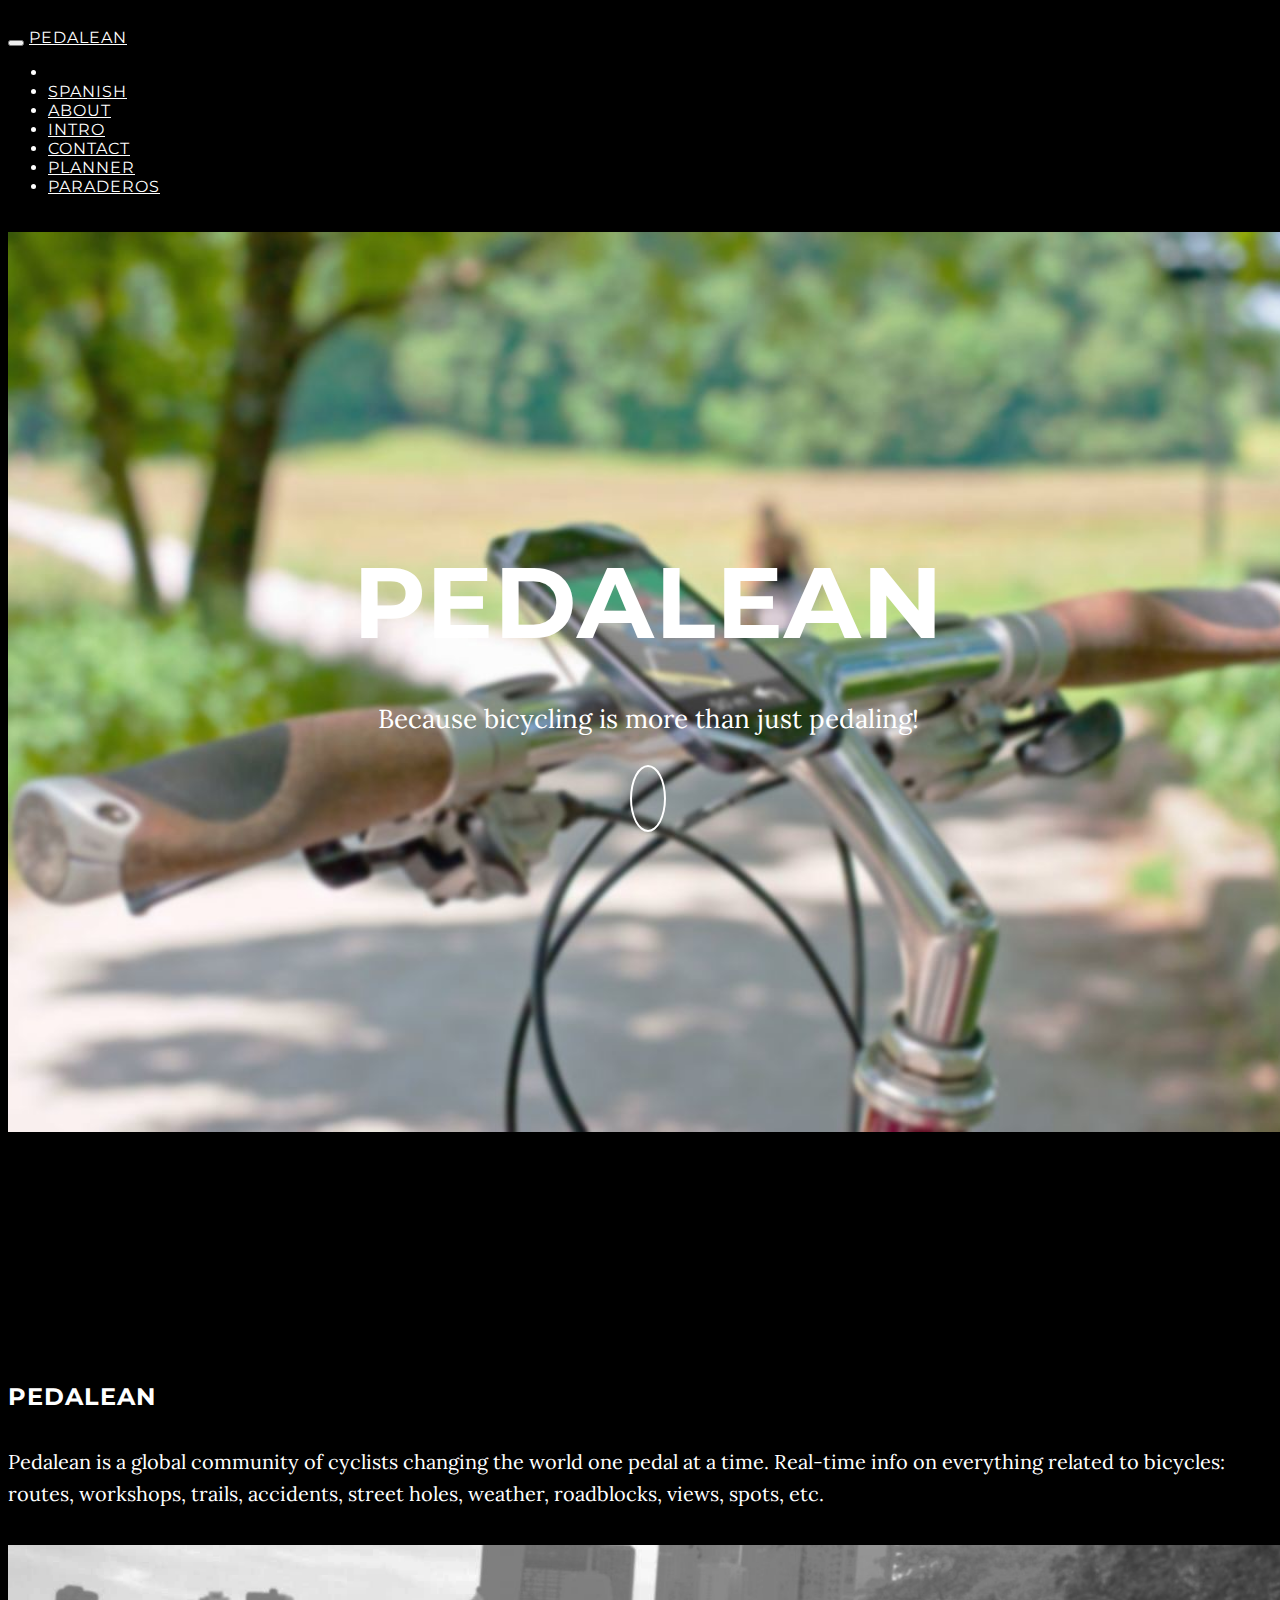
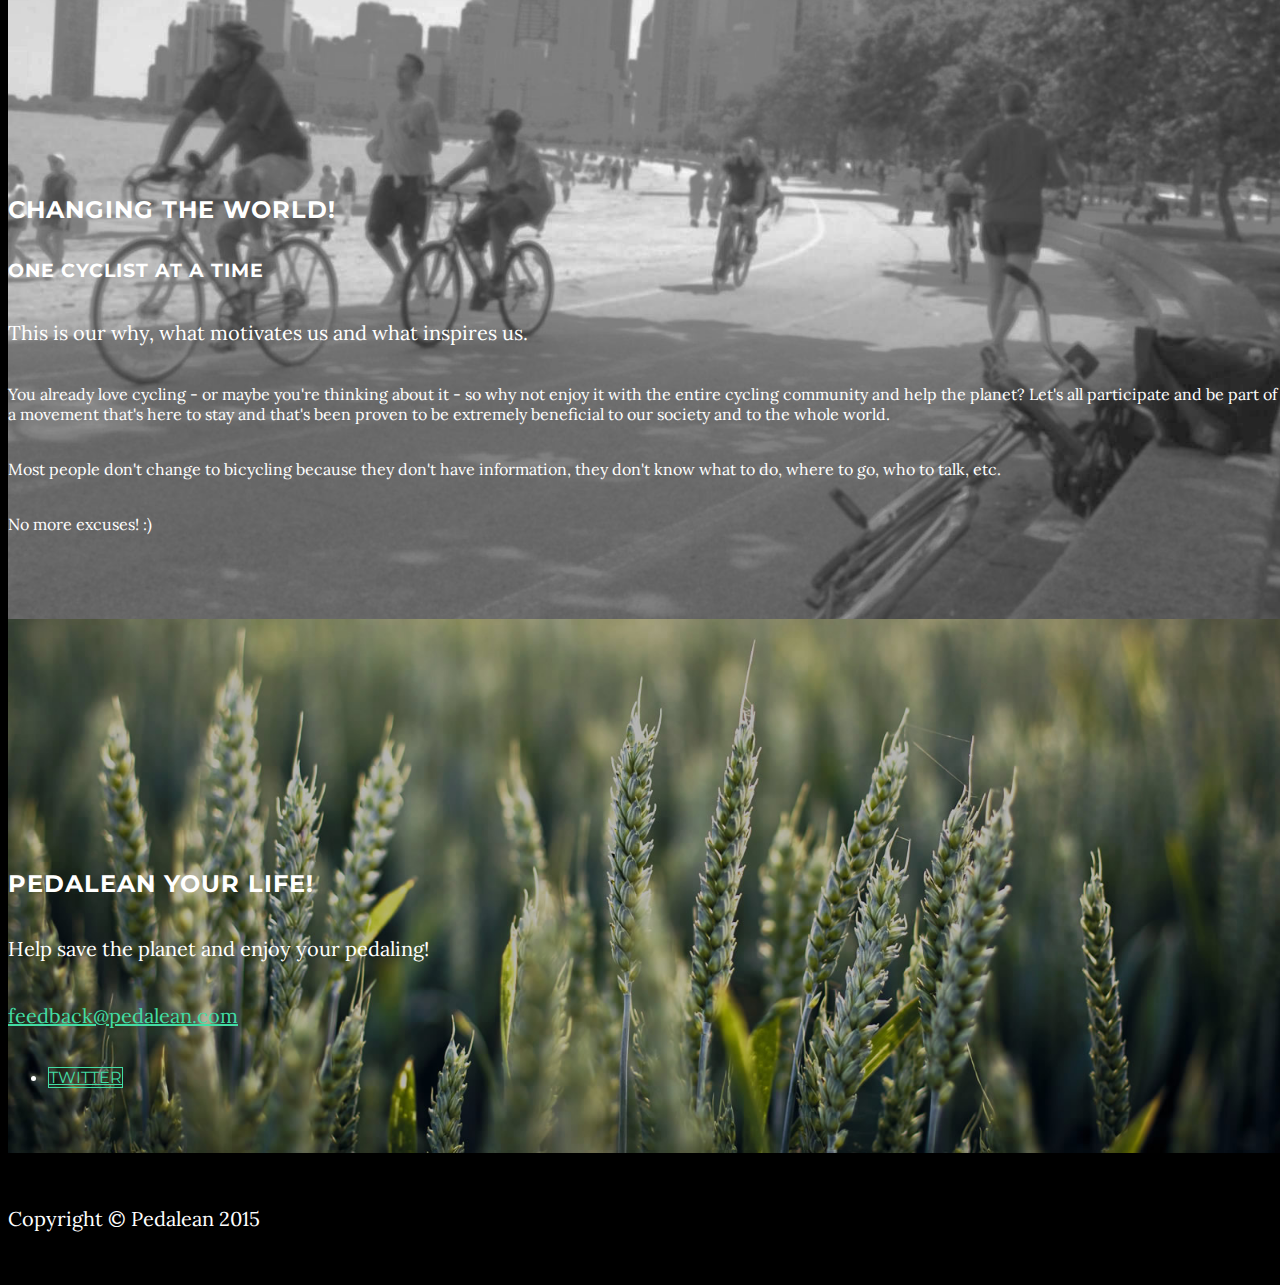
==== en/index.html @ 8495d19e "add en" ====
<!DOCTYPE html>
<html lang="en">

<head>

    <meta charset="utf-8">
    <meta http-equiv="X-UA-Compatible" content="IE=edge">
    <meta name="viewport" content="width=device-width, initial-scale=1">
    <meta name="description" content="">
    <meta name="author" content="">

    <title>Pedalean</title>

    <!-- Bootstrap Core CSS -->
    <link href="/css/bootstrap.min.css" rel="stylesheet">

    <!-- Custom CSS -->
    <link href="/css/grayscale.css" rel="stylesheet">

    <!-- Custom Fonts -->
    <link href="font-awesome/css/font-awesome.min.css" rel="stylesheet" type="text/css">
    <link href="http://fonts.googleapis.com/css?family=Lora:400,700,400italic,700italic" rel="stylesheet" type="text/css">
    <link href="http://fonts.googleapis.com/css?family=Montserrat:400,700" rel="stylesheet" type="text/css">

    <!-- HTML5 Shim and Respond.js IE8 support of HTML5 elements and media queries -->
    <!-- WARNING: Respond.js doesn't work if you view the page via file:// -->
    <!--[if lt IE 9]>
        <script src="https://oss.maxcdn.com/libs/html5shiv/3.7.0/html5shiv.js"></script>
        <script src="https://oss.maxcdn.com/libs/respond.js/1.4.2/respond.min.js"></script>
    <![endif]-->

    <script>(function(){var w=window;var ic=w.Intercom;if(typeof ic==="function"){ic('reattach_activator');ic('update',intercomSettings);}else{var d=document;var i=function(){i.c(arguments)};i.q=[];i.c=function(args){i.q.push(args)};w.Intercom=i;function l(){var s=d.createElement('script');s.type='text/javascript';s.async=true;s.src='https://widget.intercom.io/widget/qs9r15j3';var x=d.getElementsByTagName('script')[0];x.parentNode.insertBefore(s,x);}if(w.attachEvent){w.attachEvent('onload',l);}else{w.addEventListener('load',l,false);}}})()</script>

</head>

<body id="page-top" data-spy="scroll" data-target=".navbar-fixed-top">

    <!-- Navigation -->
    <nav class="navbar navbar-custom navbar-fixed-top" role="navigation">
        <div class="container">
            <div class="navbar-header">
                <button type="button" class="navbar-toggle" data-toggle="collapse" data-target=".navbar-main-collapse">
                    <i class="fa fa-bars"></i>
                </button>
                <a class="navbar-brand page-scroll" href="#page-top">
                    <span class="light">Pedalean</span>
                </a>
            </div>

            <!-- Collect the nav links, forms, and other content for toggling -->
            <div class="collapse navbar-collapse navbar-right navbar-main-collapse">
                <ul class="nav navbar-nav">
                    <!-- Hidden li included to remove active class from about link when scrolled up past about section -->
                    <li class="hidden">
                        <a href="#page-top"></a>
                    </li>
                    <li>
                        <a class="page-scroll" href="/">Spanish</a>
                    </li>
                    <li>
                        <a class="page-scroll" href="#about">About</a>
                    </li>
                    <li>
                        <a class="page-scroll" href="#intro">Intro</a>
                    </li>
                    <li>
                        <a class="page-scroll" href="#contact">Contact</a>
                    </li>
                    <li>
                        <a class="page-scroll" href="http://planner.pedalean.com">Planner</a>
                    </li>
                    <li>
                        <a class="page-scroll" href="http://paraderos.pedalean.com">Paraderos</a>
                    </li>
                </ul>
            </div>
            <!-- /.navbar-collapse -->
        </div>
        <!-- /.container -->
    </nav>

    <!-- Intro Header -->
    <header class="intro">
        <div class="intro-body">
            <div class="container">
                <div class="row">
                    <div class="col-md-8 col-md-offset-2">
                        <h1 class="brand-heading">Pedalean</h1>
                        <p class="intro-text">
                            Because bicycling is more than just pedaling!
                        </p>
                        <a href="#about" class="btn btn-circle page-scroll">
                            <i class="fa fa-angle-double-down animated"></i>
                        </a>
                    </div>
                </div>
            </div>
        </div>
    </header>

    <!-- About Section -->
    <section id="about" class="container content-section text-center">
        <div class="row">
            <div class="col-lg-8 col-lg-offset-2">
                <h2>Pedalean</h2>
                <p>
                    Pedalean is a global community of cyclists changing the world one pedal at a time. Real-time info on everything related to bicycles: routes, workshops, trails, accidents, street holes, weather, roadblocks, views, spots, etc.
                </p>
            </div>
        </div>
    </section>

    <!-- Intro Section -->
    <section id="intro" class="container content-section text-center intro-section">
        <div class="row">
            <div class="col-lg-8 col-lg-offset-2">
                <h2>Changing The World!</h2>
                <h3>One Cyclist At A Time</h3>
                <p>
                    This is our why, what motivates us and what inspires us.
                <p>
                </p>
                    You already love cycling - or maybe you're thinking about it - so why not enjoy it with the entire cycling community and help the planet? Let's all participate and be part of a movement that's here to stay and that's been proven to be extremely beneficial to our society and to the whole world.
                <p>
                </p>
                    Most people don't change to bicycling because they don't have information, they don't know what to do, where to go, who to talk, etc.
                <p>
                </p>
                    No more excuses! :)
                </p>
            </div>
        </div>
    </section>

    <!-- Contact Section -->
    <section id="contact" class="container content-section text-center contact-section">
        <div class="row">
            <div class="col-lg-8 col-lg-offset-2">
                <h2>Pedalean Your Life!</h2>
                <p>Help save the planet and enjoy your pedaling!</p>
                <p><a href="mailto:feedback@pedalean.com">feedback@pedalean.com</a>
                </p>
                <ul class="list-inline banner-social-buttons">
                    <li>
                        <a href="https://twitter.com/pedalean" class="btn btn-default btn-lg"><i class="fa fa-twitter fa-fw"></i> <span class="network-name">Twitter</span></a>
                    </li>
<!--                     <li>
                        <a href="https://github.com/IronSummitMedia/startbootstrap" class="btn btn-default btn-lg"><i class="fa fa-github fa-fw"></i> <span class="network-name">Github</span></a>
                    </li>
                    <li>
                        <a href="https://plus.google.com/+Startbootstrap/posts" class="btn btn-default btn-lg"><i class="fa fa-google-plus fa-fw"></i> <span class="network-name">Google+</span></a>
                    </li> -->
                </ul>
            </div>
        </div>
    </section>

    <!-- Map Section -->
    <!-- <div id="map"></div> -->

    <!-- Footer -->
    <footer>
        <div class="container text-center">
            <p>Copyright &copy; Pedalean 2015</p>
        </div>
    </footer>

    <!-- jQuery -->
    <script src="/js/jquery.js"></script>

    <!-- Bootstrap Core JavaScript -->
    <script src="/js/bootstrap.min.js"></script>

    <!-- Plugin JavaScript -->
    <script src="/js/jquery.easing.min.js"></script>

    <!-- Custom Theme JavaScript -->
    <script src="/js/grayscale.js"></script>

    <script>
  (function(i,s,o,g,r,a,m){i['GoogleAnalyticsObject']=r;i[r]=i[r]||function(){
  (i[r].q=i[r].q||[]).push(arguments)},i[r].l=1*new Date();a=s.createElement(o),
  m=s.getElementsByTagName(o)[0];a.async=1;a.src=g;m.parentNode.insertBefore(a,m)
  })(window,document,'script','//www.google-analytics.com/analytics.js','ga');

  ga('create', 'UA-55635298-4', 'auto');
  ga('send', 'pageview');
    </script>

    <!-- start Mixpanel -->
    <script type="text/javascript">(function(f,b){if(!b.__SV){var a,e,i,g;window.mixpanel=b;b._i=[];b.init=function(a,e,d){function f(b,h){var a=h.split(".");2==a.length&&(b=b[a[0]],h=a[1]);b[h]=function(){b.push([h].concat(Array.prototype.slice.call(arguments,0)))}}var c=b;"undefined"!==typeof d?c=b[d]=[]:d="mixpanel";c.people=c.people||[];c.toString=function(b){var a="mixpanel";"mixpanel"!==d&&(a+="."+d);b||(a+=" (stub)");return a};c.people.toString=function(){return c.toString(1)+".people (stub)"};i="disable track track_pageview track_links track_forms register register_once alias unregister identify name_tag set_config people.set people.set_once people.increment people.append people.union people.track_charge people.clear_charges people.delete_user".split(" ");
for(g=0;g<i.length;g++)f(c,i[g]);b._i.push([a,e,d])};b.__SV=1.2;a=f.createElement("script");a.type="text/javascript";a.async=!0;a.src="undefined"!==typeof MIXPANEL_CUSTOM_LIB_URL?MIXPANEL_CUSTOM_LIB_URL:"//cdn.mxpnl.com/libs/mixpanel-2-latest.min.js";e=f.getElementsByTagName("script")[0];e.parentNode.insertBefore(a,e)}})(document,window.mixpanel||[]);
mixpanel.init("50af3ec91c4d174ef7da73c5a9fba769");</script>
    <!-- end Mixpanel -->

    <script type="text/javascript">
        var mobile = function() {
          return {
            detect: function() {
              var uagent = navigator.userAgent.toLowerCase();
              var list = this.mobiles;
              var ismobile = false;
              for (var d = 0; d < list.length; d += 1) {
                if (uagent.indexOf(list[d]) != -1) {
                  ismobile = true;
                }
              }
              return ismobile;
            },
            mobiles: [
              'midp', '240x320', 'blackberry', 'netfront', 'nokia', 'panasonic',
              'portalmmm', 'sharp', 'sie-', 'sonyericsson', 'symbian',
              'windows ce', 'benq', 'mda', 'mot-', 'opera mini',
              'philips', 'pocket pc', 'sagem', 'samsung', 'sda',
              'sgh-', 'vodafone', 'xda', 'palm', 'iphone',
              'ipod', 'android', 'ipad'
            ]
          };
        }();
        $(document).ready(function() {
            mixpanel.track("Visited Page");
            if (mobile.detect()) {
                mixpanel.register({"Is Mobile":true});
            }else{
                mixpanel.register({"Is Mobile":false});
            }
            window.Intercom('boot', {
              app_id: "qs9r15j3"
            });
        });
    </script>

</body>

</html>
---- css/grayscale.css ----
/*!
 * Start Bootstrap - Grayscale Bootstrap Theme (http://startbootstrap.com)
 * Code licensed under the Apache License v2.0.
 * For details, see http://www.apache.org/licenses/LICENSE-2.0.
 */

body {
    width: 100%;
    height: 100%;
    font-family: Lora,"Helvetica Neue",Helvetica,Arial,sans-serif;
    color: #fff;
    background-color: #000;
}

html {
    width: 100%;
    height: 100%;
}

h1,
h2,
h3,
h4,
h5,
h6 {
    margin: 0 0 35px;
    text-transform: uppercase;
    font-family: Montserrat,"Helvetica Neue",Helvetica,Arial,sans-serif;
    font-weight: 700;
    letter-spacing: 1px;
}

p {
    margin: 0 0 25px;
    font-size: 18px;
    line-height: 1.5;
}

@media(min-width:768px) {
    p {
        margin: 0 0 35px;
        font-size: 20px;
        line-height: 1.6;
    }
}

a {
    color: #42dca3;
    -webkit-transition: all .2s ease-in-out;
    -moz-transition: all .2s ease-in-out;
    transition: all .2s ease-in-out;
}

a:hover,
a:focus {
    text-decoration: none;
    color: #1d9b6c;
}

.light {
    font-weight: 400;
}

.navbar-custom {
    margin-bottom: 0;
    border-bottom: 1px solid rgba(255,255,255,.3);
    text-transform: uppercase;
    font-family: Montserrat,"Helvetica Neue",Helvetica,Arial,sans-serif;
    background-color: #000;
}

.navbar-custom .navbar-brand {
    font-weight: 700;
}

.navbar-custom .navbar-brand:focus {
    outline: 0;
}

.navbar-custom .navbar-brand .navbar-toggle {
    padding: 4px 6px;
    font-size: 16px;
    color: #fff;
}

.navbar-custom .navbar-brand .navbar-toggle:focus,
.navbar-custom .navbar-brand .navbar-toggle:active {
    outline: 0;
}

.navbar-custom a {
    color: #fff;
}

.navbar-custom .nav li a {
    -webkit-transition: background .3s ease-in-out;
    -moz-transition: background .3s ease-in-out;
    transition: background .3s ease-in-out;
}

.navbar-custom .nav li a:hover {
    outline: 0;
    color: rgba(255,255,255,.8);
    background-color: transparent;
}

.navbar-custom .nav li a:focus,
.navbar-custom .nav li a:active {
    outline: 0;
    background-color: transparent;
}

.navbar-custom .nav li.active {
    outline: 0;
}

.navbar-custom .nav li.active a {
    background-color: rgba(255,255,255,.3);
}

.navbar-custom .nav li.active a:hover {
    color: #fff;
}

@media(min-width:768px) {
    .navbar-custom {
        padding: 20px 0;
        border-bottom: 0;
        letter-spacing: 1px;
        background: 0 0;
        -webkit-transition: background .5s ease-in-out,padding .5s ease-in-out;
        -moz-transition: background .5s ease-in-out,padding .5s ease-in-out;
        transition: background .5s ease-in-out,padding .5s ease-in-out;
    }

    .navbar-custom.top-nav-collapse {
        padding: 0;
        border-bottom: 1px solid rgba(255,255,255,.3);
        background: #000;
    }
}

.intro {
    display: table;
    width: 100%;
    height: auto;
    padding: 100px 0;
    text-align: center;
    color: #fff;
    background: url(../img/intro-bg.jpg) no-repeat bottom center scroll;
    background-color: #000;
    -webkit-background-size: cover;
    -moz-background-size: cover;
    background-size: cover;
    -o-background-size: cover;
}

.intro .intro-body {
    display: table-cell;
    vertical-align: middle;
}

.intro .intro-body .brand-heading {
    font-size: 40px;
}

.intro .intro-body .intro-text {
    font-size: 18px;
}

@media(min-width:768px) {
    .intro {
        height: 100%;
        padding: 0;
    }

    .intro .intro-body .brand-heading {
        font-size: 100px;
    }

    .intro .intro-body .intro-text {
        font-size: 26px;
    }
}

.btn-circle {
    width: 70px;
    height: 70px;
    margin-top: 15px;
    padding: 7px 16px;
    border: 2px solid #fff;
    border-radius: 100%!important;
    font-size: 40px;
    color: #fff;
    background: 0 0;
    -webkit-transition: background .3s ease-in-out;
    -moz-transition: background .3s ease-in-out;
    transition: background .3s ease-in-out;
}

.btn-circle:hover,
.btn-circle:focus {
    outline: 0;
    color: #fff;
    background: rgba(255,255,255,.1);
}

.btn-circle i.animated {
    -webkit-transition-property: -webkit-transform;
    -webkit-transition-duration: 1s;
    -moz-transition-property: -moz-transform;
    -moz-transition-duration: 1s;
}

.btn-circle:hover i.animated {
    -webkit-animation-name: pulse;
    -moz-animation-name: pulse;
    -webkit-animation-duration: 1.5s;
    -moz-animation-duration: 1.5s;
    -webkit-animation-iteration-count: infinite;
    -moz-animation-iteration-count: infinite;
    -webkit-animation-timing-function: linear;
    -moz-animation-timing-function: linear;
}

@-webkit-keyframes pulse {    
    0% {
        -webkit-transform: scale(1);
        transform: scale(1);
    }

    50% {
        -webkit-transform: scale(1.2);
        transform: scale(1.2);
    }

    100% {
        -webkit-transform: scale(1);
        transform: scale(1);
    }
}

@-moz-keyframes pulse {    
    0% {
        -moz-transform: scale(1);
        transform: scale(1);
    }

    50% {
        -moz-transform: scale(1.2);
        transform: scale(1.2);
    }

    100% {
        -moz-transform: scale(1);
        transform: scale(1);
    }
}

.content-section {
    padding-top: 100px;
}

.intro-section {
    width: 100%;
    padding: 50px 0;
    color: #fff;
    background: url(../img/intro-section-bg.jpg) no-repeat center center scroll;
    background-color: #000;
    -webkit-background-size: cover;
    -moz-background-size: cover;
    background-size: cover;
    -o-background-size: cover;
}
.contact-section {
    width: 100%;
    padding: 50px 0;
    color: #fff;
    background: url(../img/contact-section-bg.jpg) no-repeat center center scroll;
    background-color: #000;
    -webkit-background-size: cover;
    -moz-background-size: cover;
    background-size: cover;
    -o-background-size: cover;
}

#map {
    width: 100%;
    height: 200px;
    margin-top: 100px;
}

@media(min-width:767px) {
    .content-section {
        padding-top: 250px;
    }

    .download-section {
        padding: 100px 0;
    }

    #map {
        height: 400px;
        margin-top: 250px;
    }
}

.btn {
    border-radius: 0;
    text-transform: uppercase;
    font-family: Montserrat,"Helvetica Neue",Helvetica,Arial,sans-serif;
    font-weight: 400;
    -webkit-transition: all .3s ease-in-out;
    -moz-transition: all .3s ease-in-out;
    transition: all .3s ease-in-out;
}

.btn-default {
    border: 1px solid #42dca3;
    color: #42dca3;
    background-color: transparent;
}

.btn-default:hover,
.btn-default:focus {
    border: 1px solid #42dca3;
    outline: 0;
    color: #000;
    background-color: #42dca3;
}

ul.banner-social-buttons {
    margin-top: 0;
}

@media(max-width:1199px) {
    ul.banner-social-buttons {
        margin-top: 15px;
    }
}

@media(max-width:767px) {
    ul.banner-social-buttons li {
        display: block;
        margin-bottom: 20px;
        padding: 0;
    }

    ul.banner-social-buttons li:last-child {
        margin-bottom: 0;
    }
}

footer {
    padding: 50px 0;
}

footer p {
    margin: 0;
}

::-moz-selection {
    text-shadow: none;
    background: #fcfcfc;
    background: rgba(255,255,255,.2);
}

::selection {
    text-shadow: none;
    background: #fcfcfc;
    background: rgba(255,255,255,.2);
}

img::selection {
    background: 0 0;
}

img::-moz-selection {
    background: 0 0;
}

body {
    webkit-tap-highlight-color: rgba(255,255,255,.2);
}
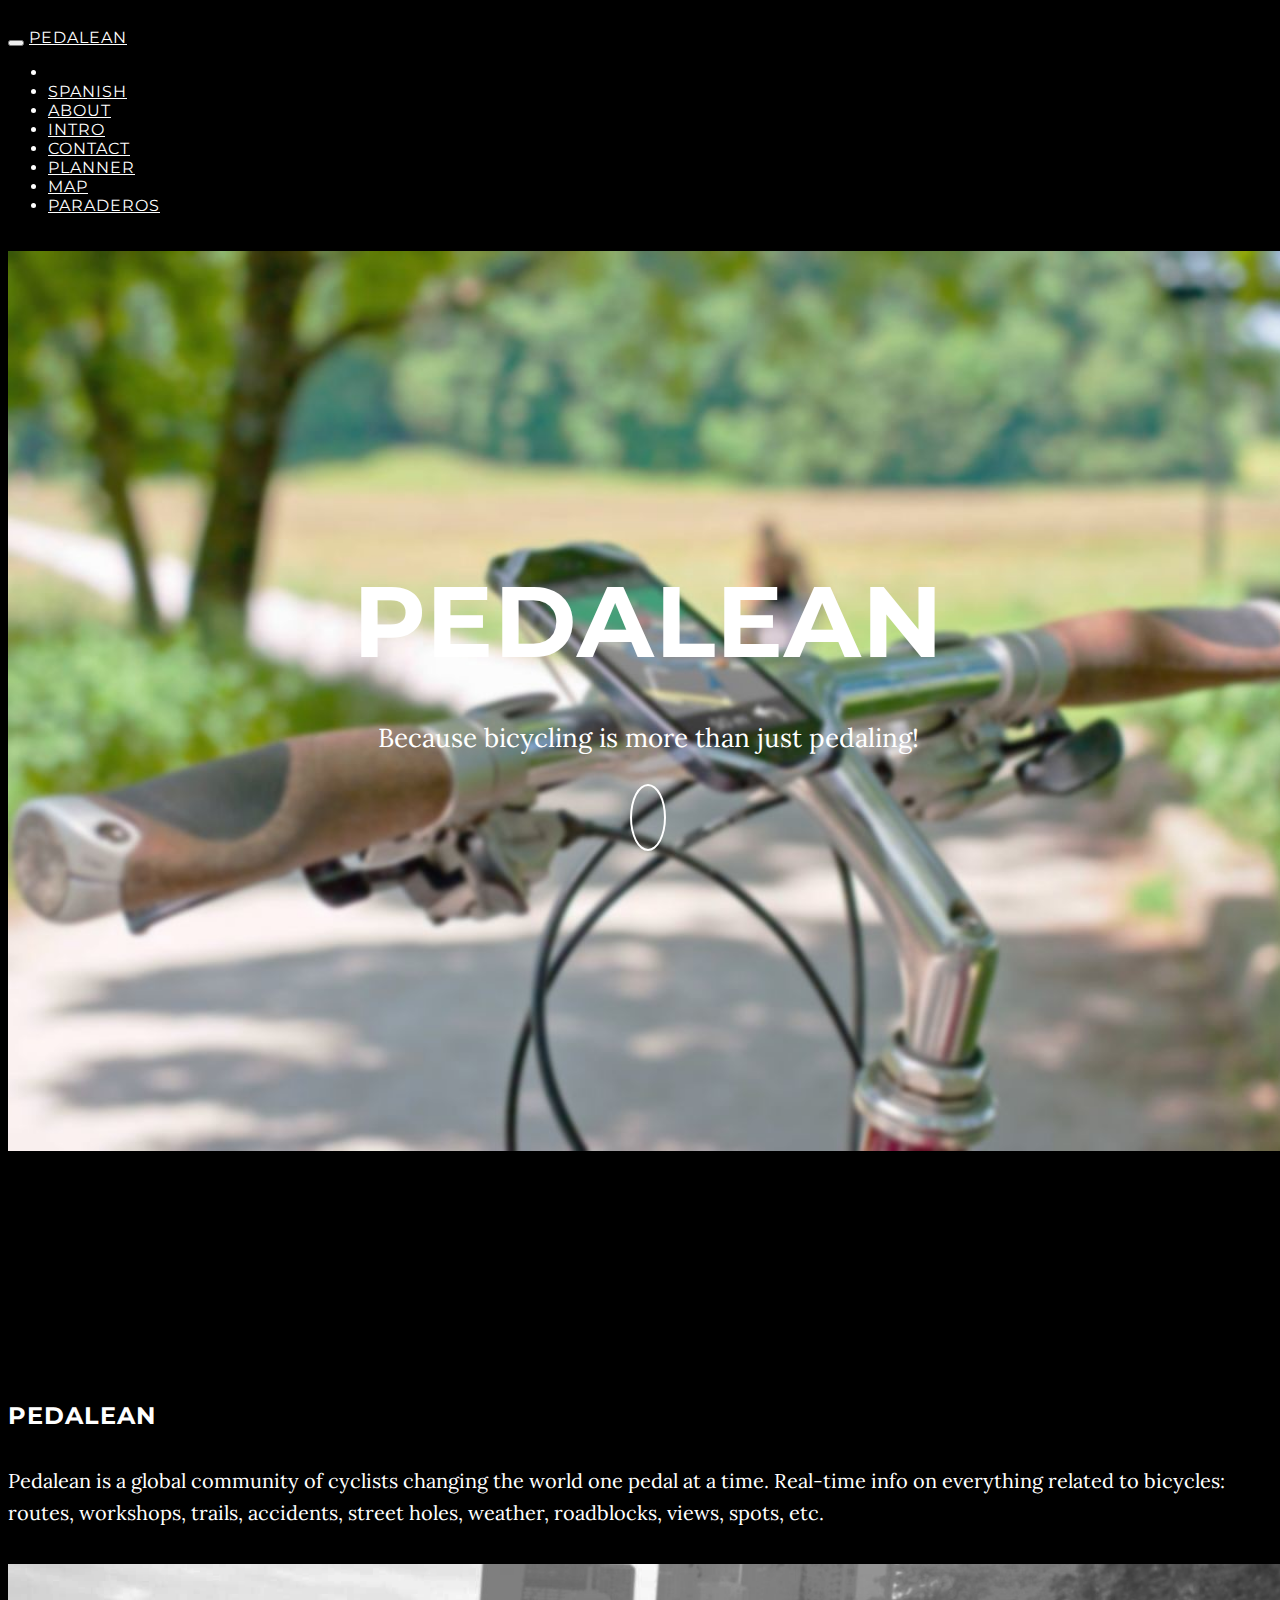
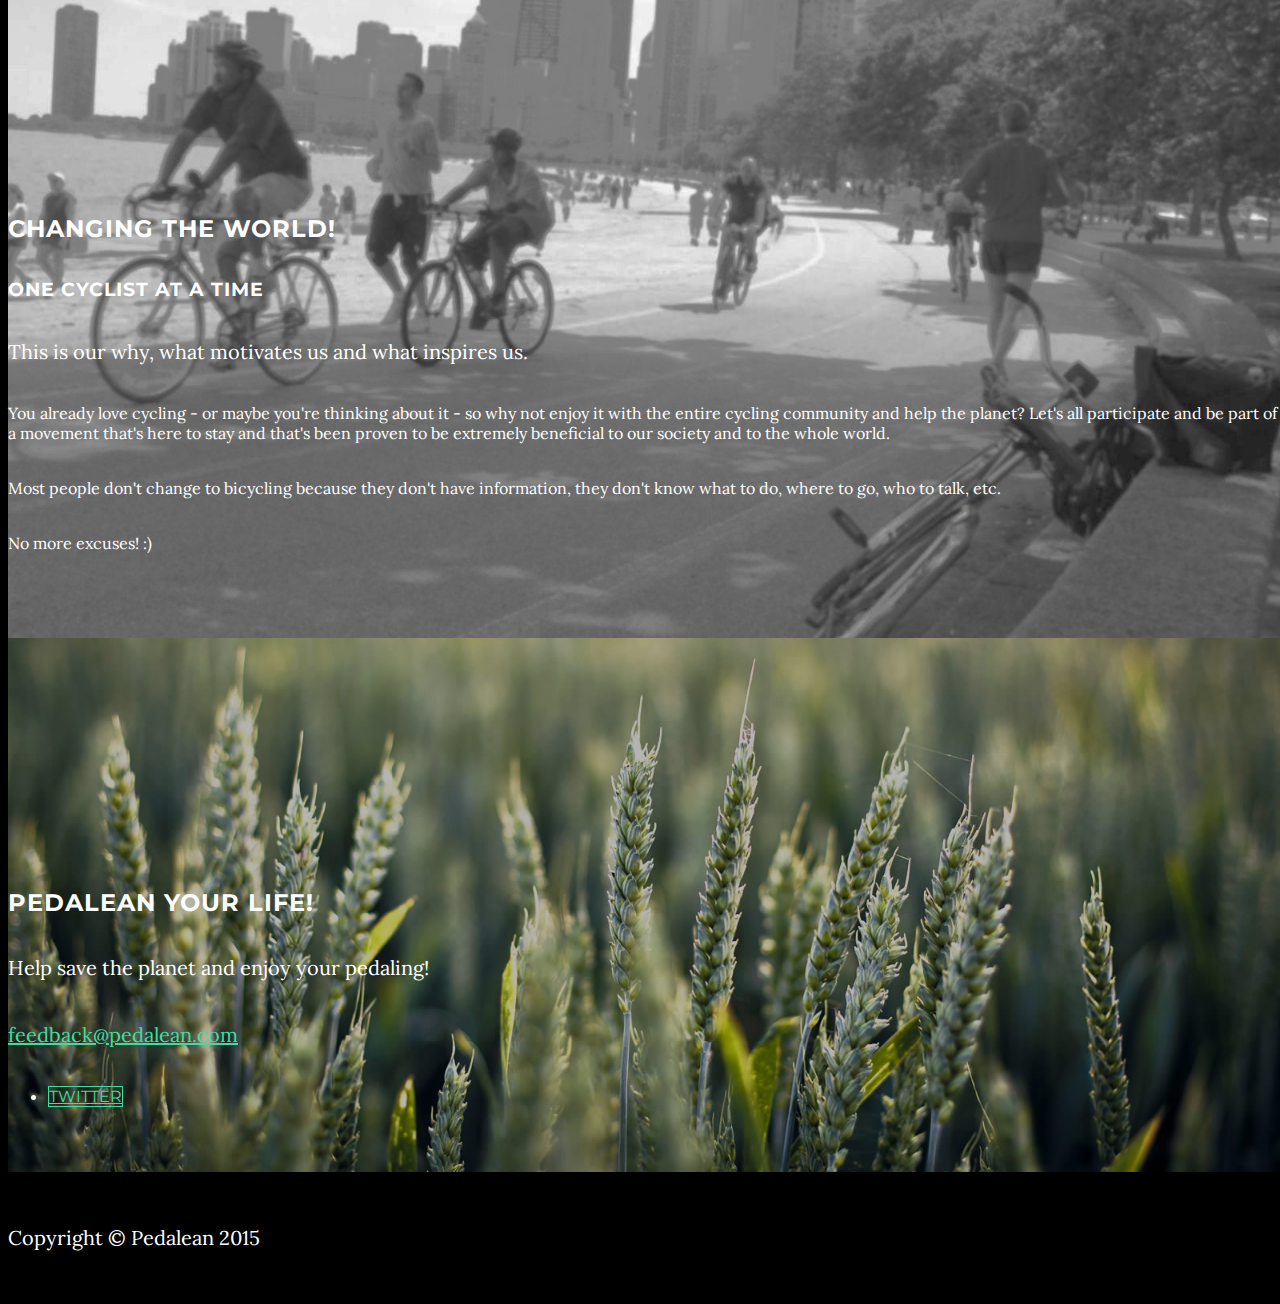
==== commit e134c5a1: "Update index.html" ====
--- a/en/index.html
+++ b/en/index.html
@@ -6,8 +6,38 @@
     <meta charset="utf-8">
     <meta http-equiv="X-UA-Compatible" content="IE=edge">
     <meta name="viewport" content="width=device-width, initial-scale=1">
-    <meta name="description" content="">
+    <meta name="robots" content="index, follow" />
+    <meta name="description" content="Plan your trip, compare your transportation options and find the most sustainable, healthy and cheap way to travel">
+    <meta name="keywords" content="planner, transantiago, bus stops, routes,transantiago trip planning,  alternatives, sustainable, healthy" />
     <meta name="author" content="">
+
+    <link rel="canonical" href="http://signup.pedalean.com/en/" />
+    <meta property="og:type" content="website" />
+    <meta property="og:title" content="Pedalean | Multimodal transport planner" />
+    <meta property="og:description" content="Plan your trip, compare your transportation options and find the most sustainable, healthy and cheap way to travel" />
+    <meta property="og:url" content="http://signup.pedalean.com/en/" />
+    <meta property="og:site_name" content="Pedalean" />
+    <meta property="article:publisher" content="https://www.facebook.com/pedalean" />
+    <script type="application/ld+json">
+    {
+      "@context" : "http://schema.org",
+      "@type" : "WebSite",
+      "name" : "Pedalean",
+      "url" : "http://signup.pedalean.com/en/"
+    }
+    </script>
+    <script type="application/ld+json">
+    {
+      "@context" : "http://schema.org",
+      "@type" : "Organization",
+      "name": "Pedalean",
+      "url" : "http://pedalean.com/",
+      "sameAs" : [
+        "https://twitter.com/pedalean",
+        "https://www.facebook.com/pedalean"
+      ]
+    }
+    </script>
 
     <title>Pedalean</title>
 
@@ -68,6 +98,9 @@
                     </li>
                     <li>
                         <a class="page-scroll" href="http://planner.pedalean.com">Planner</a>
+                    </li>
+                    <li>
+                        <a class="page-scroll" href="http://map.pedalean.com">Map</a>
                     </li>
                     <li>
                         <a class="page-scroll" href="http://paraderos.pedalean.com">Paraderos</a>
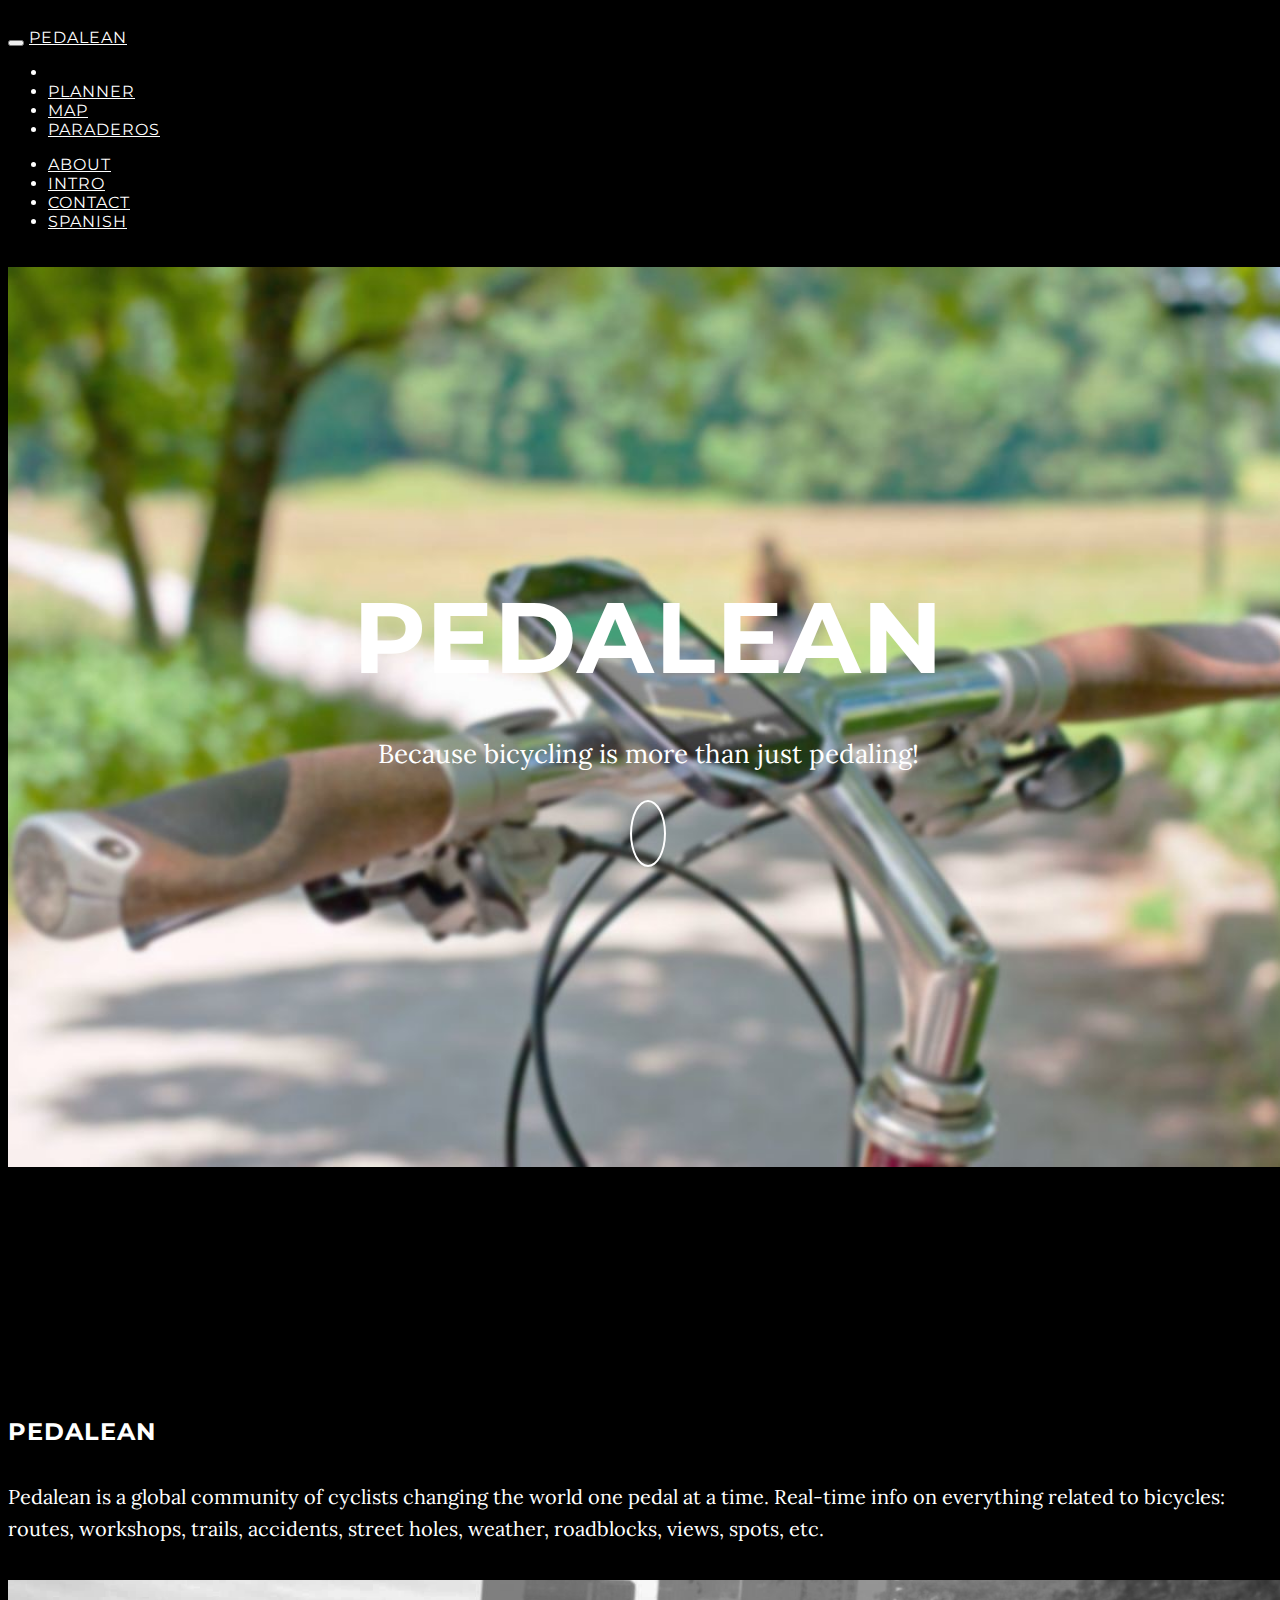
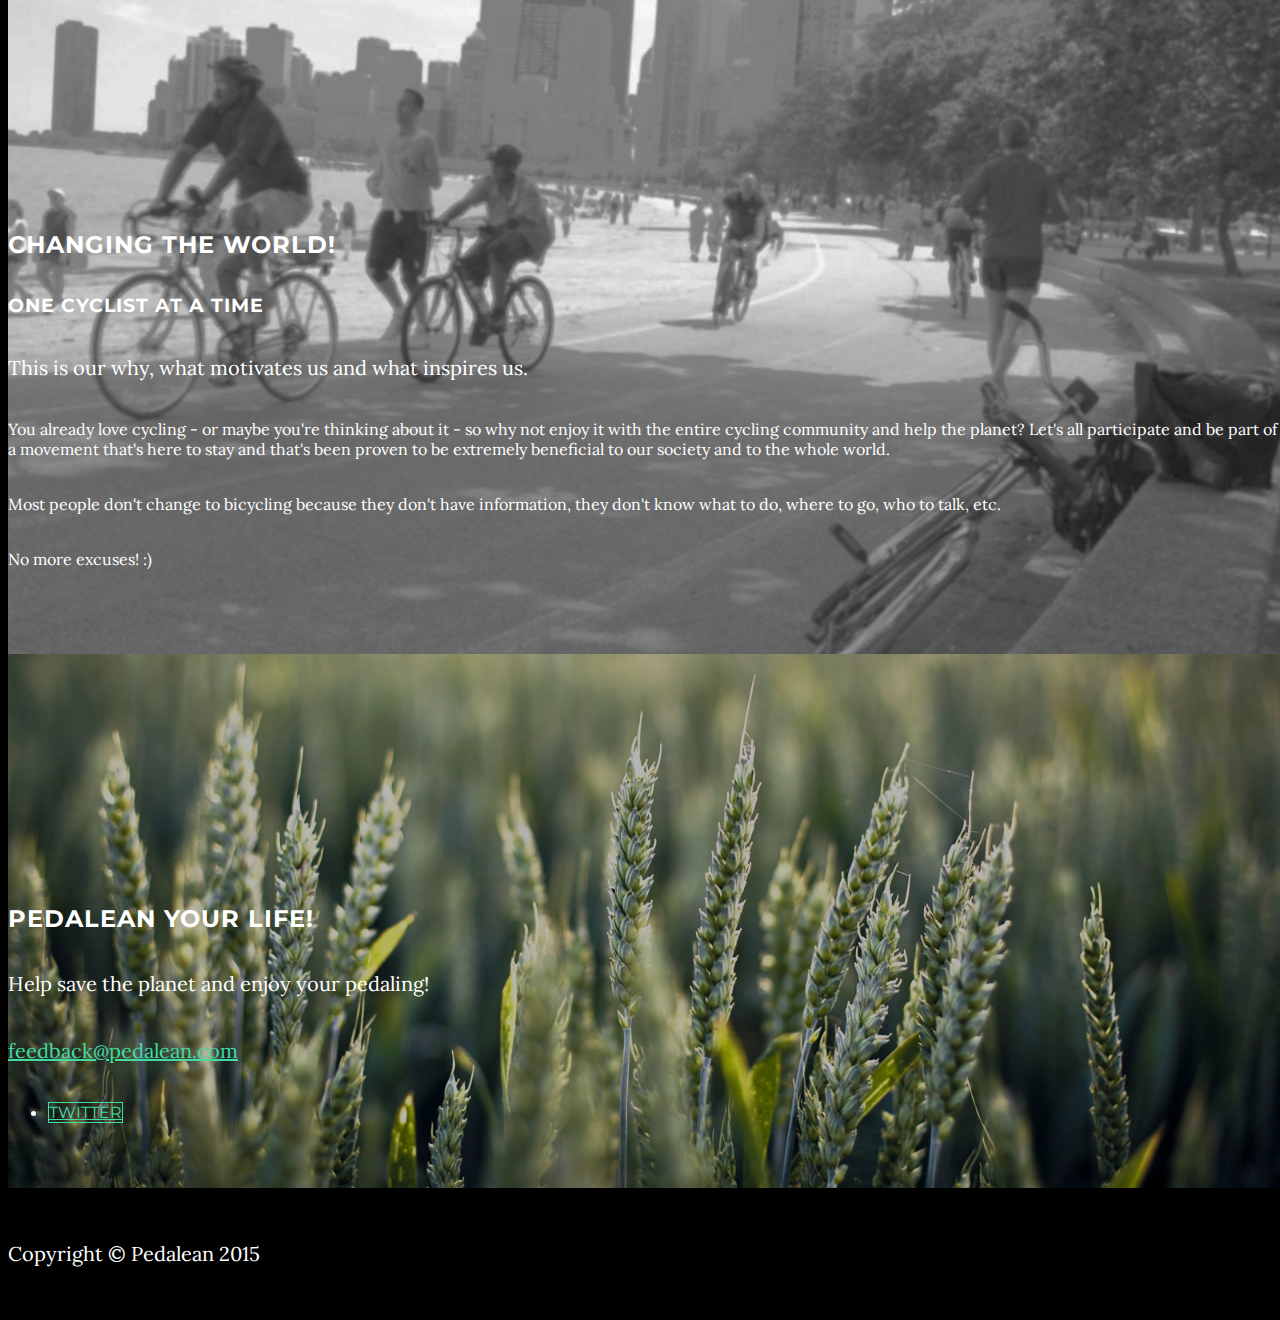
==== commit d0e6e97b: "Update index.html" ====
--- a/en/index.html
+++ b/en/index.html
@@ -85,25 +85,27 @@
                         <a href="#page-top"></a>
                     </li>
                     <li>
+                        <a class="page-scroll" href="http://planner.pedalean.com">Planner</a>
+                    </li>
+                    <li>
+                        <a class="page-scroll" href="http://map.pedalean.com">Map</a>
+                    </li>
+                    <li>
+                        <a class="page-scroll" href="http://paraderos.pedalean.com">Paraderos</a>
+                    </li>
+                </ul>
+                <ul class="nav navbar-nav">
+                    <li>
+                        <a class="page-scroll" href="#about">About</a>
+                    </li>
+                    <li>
+                        <a class="page-scroll" href="#intro">Intro</a>
+                    </li>
+                    <li>
+                        <a class="page-scroll" href="#contact">Contact</a>
+                    </li>
+                    <li>
                         <a class="page-scroll" href="/">Spanish</a>
-                    </li>
-                    <li>
-                        <a class="page-scroll" href="#about">About</a>
-                    </li>
-                    <li>
-                        <a class="page-scroll" href="#intro">Intro</a>
-                    </li>
-                    <li>
-                        <a class="page-scroll" href="#contact">Contact</a>
-                    </li>
-                    <li>
-                        <a class="page-scroll" href="http://planner.pedalean.com">Planner</a>
-                    </li>
-                    <li>
-                        <a class="page-scroll" href="http://map.pedalean.com">Map</a>
-                    </li>
-                    <li>
-                        <a class="page-scroll" href="http://paraderos.pedalean.com">Paraderos</a>
                     </li>
                 </ul>
             </div>
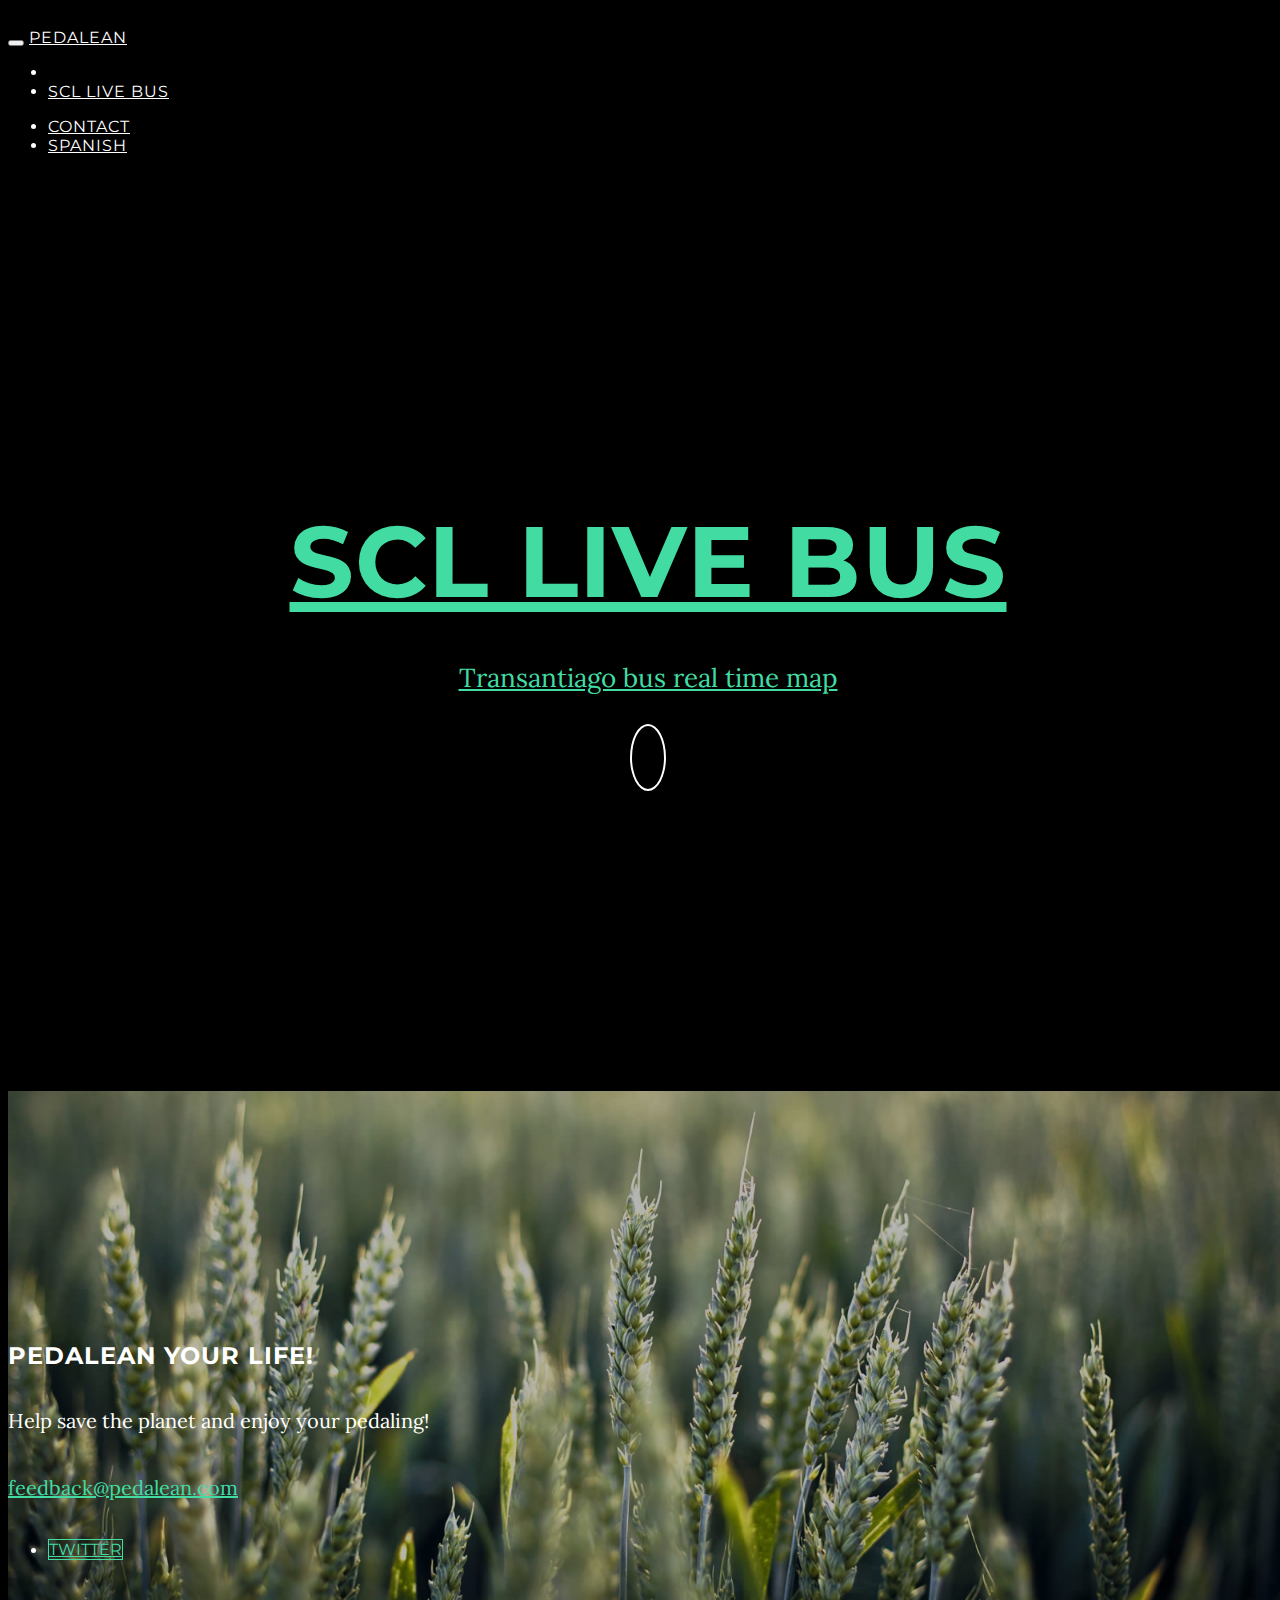
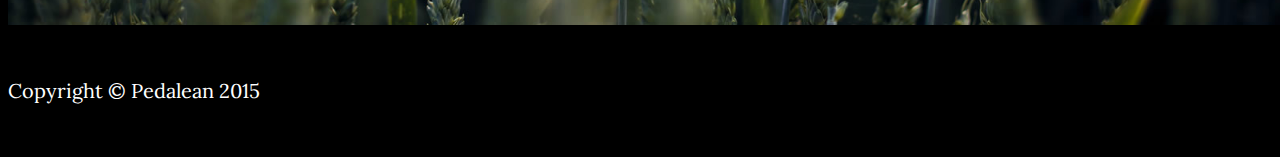
==== commit f5972b82: "only scl live bus" ====
--- a/en/index.html
+++ b/en/index.html
@@ -13,7 +13,7 @@
 
     <link rel="canonical" href="http://signup.pedalean.com/en/" />
     <meta property="og:type" content="website" />
-    <meta property="og:title" content="Pedalean | Multimodal transport planner" />
+    <meta property="og:title" content="SCL live bus | Transantiago bus real time map" />
     <meta property="og:description" content="Plan your trip, compare your transportation options and find the most sustainable, healthy and cheap way to travel" />
     <meta property="og:url" content="http://signup.pedalean.com/en/" />
     <meta property="og:site_name" content="Pedalean" />
@@ -84,23 +84,11 @@
                     <li class="hidden">
                         <a href="#page-top"></a>
                     </li>
-                    <li>
-                        <a class="page-scroll" href="http://planner.pedalean.com">Planner</a>
-                    </li>
-                    <li>
-                        <a class="page-scroll" href="http://map.pedalean.com">Map</a>
-                    </li>
-                    <li>
-                        <a class="page-scroll" href="http://paraderos.pedalean.com">Paraderos</a>
+                     <li>
+                        <a class="page-scroll" href="http://scllivebus.pedalean.com">SCL live bus</a>
                     </li>
                 </ul>
                 <ul class="nav navbar-nav">
-                    <li>
-                        <a class="page-scroll" href="#about">About</a>
-                    </li>
-                    <li>
-                        <a class="page-scroll" href="#intro">Intro</a>
-                    </li>
                     <li>
                         <a class="page-scroll" href="#contact">Contact</a>
                     </li>
@@ -120,9 +108,15 @@
             <div class="container">
                 <div class="row">
                     <div class="col-md-8 col-md-offset-2">
-                        <h1 class="brand-heading">Pedalean</h1>
+                        <h1 class="brand-heading">
+                            <a href="http://scllivebus.pedalean.com">
+                                SCL live bus
+                            </a>
+                        </h1>
                         <p class="intro-text">
-                            Because bicycling is more than just pedaling!
+                            <a href="http://scllivebus.pedalean.com">
+                                Transantiago bus real time map
+                            </a>
                         </p>
                         <a href="#about" class="btn btn-circle page-scroll">
                             <i class="fa fa-angle-double-down animated"></i>
@@ -132,40 +126,6 @@
             </div>
         </div>
     </header>
-
-    <!-- About Section -->
-    <section id="about" class="container content-section text-center">
-        <div class="row">
-            <div class="col-lg-8 col-lg-offset-2">
-                <h2>Pedalean</h2>
-                <p>
-                    Pedalean is a global community of cyclists changing the world one pedal at a time. Real-time info on everything related to bicycles: routes, workshops, trails, accidents, street holes, weather, roadblocks, views, spots, etc.
-                </p>
-            </div>
-        </div>
-    </section>
-
-    <!-- Intro Section -->
-    <section id="intro" class="container content-section text-center intro-section">
-        <div class="row">
-            <div class="col-lg-8 col-lg-offset-2">
-                <h2>Changing The World!</h2>
-                <h3>One Cyclist At A Time</h3>
-                <p>
-                    This is our why, what motivates us and what inspires us.
-                <p>
-                </p>
-                    You already love cycling - or maybe you're thinking about it - so why not enjoy it with the entire cycling community and help the planet? Let's all participate and be part of a movement that's here to stay and that's been proven to be extremely beneficial to our society and to the whole world.
-                <p>
-                </p>
-                    Most people don't change to bicycling because they don't have information, they don't know what to do, where to go, who to talk, etc.
-                <p>
-                </p>
-                    No more excuses! :)
-                </p>
-            </div>
-        </div>
-    </section>
 
     <!-- Contact Section -->
     <section id="contact" class="container content-section text-center contact-section">
--- a/css/grayscale.css
+++ b/css/grayscale.css
@@ -147,7 +147,7 @@
     padding: 100px 0;
     text-align: center;
     color: #fff;
-    background: url(../img/intro-bg.jpg) no-repeat bottom center scroll;
+    /*background: url(../img/intro-bg.jpg) no-repeat bottom center scroll;*/
     background-color: #000;
     -webkit-background-size: cover;
     -moz-background-size: cover;
